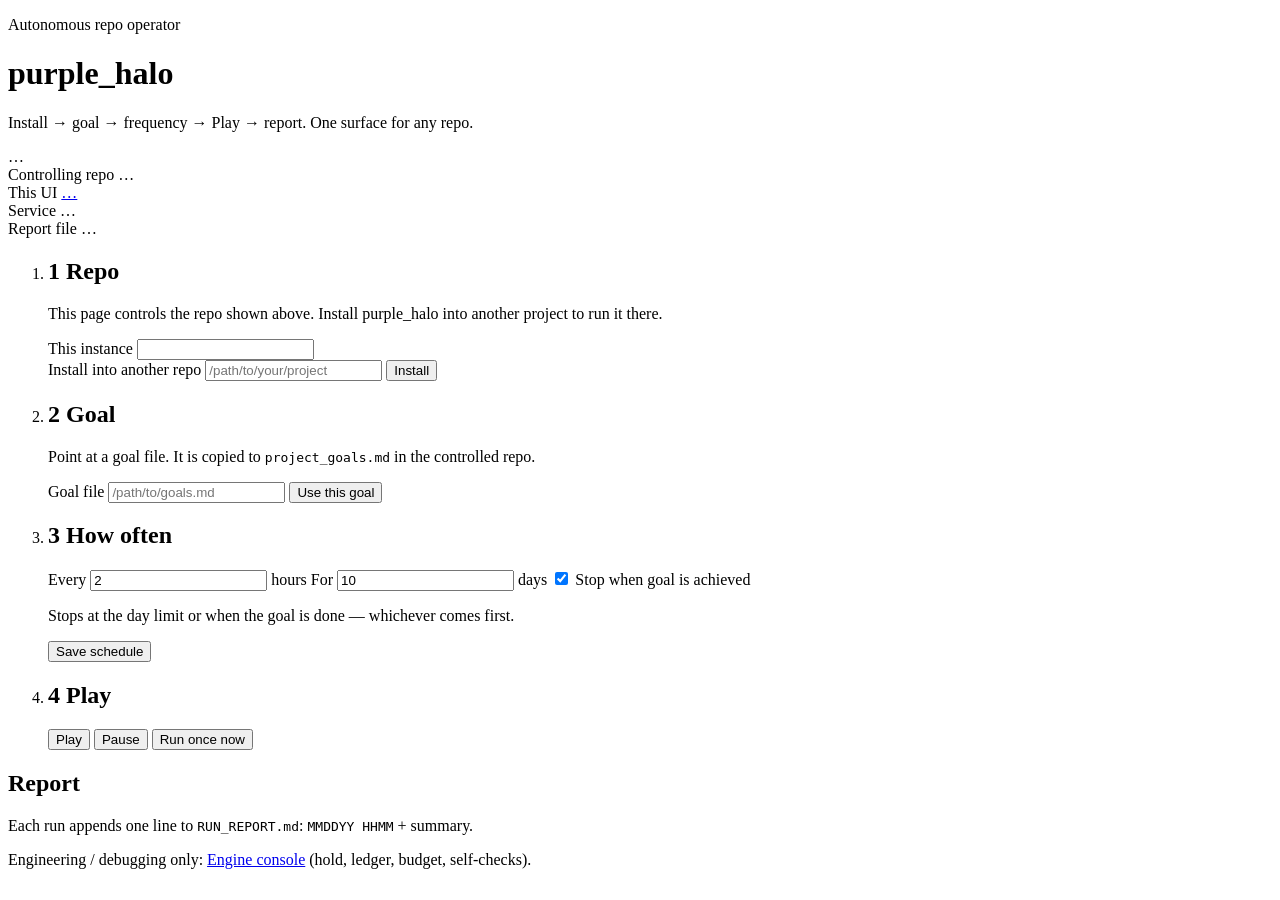
==== operator_ui/index.html @ 94d5ea35 "Track full v1 product body for reproducible release. Add scripts, Simple UI, systemd, config templat" ====
<!DOCTYPE html>
<html lang="en">
<head>
  <meta charset="utf-8" />
  <meta name="viewport" content="width=device-width, initial-scale=1" />
  <title>purple_halo — Autonomous repo operator</title>
  <link rel="stylesheet" href="/styles.css" />
</head>
<body>
  <main class="wrap">
    <header class="top">
      <div>
        <p class="eyebrow">Autonomous repo operator</p>
        <h1>purple_halo</h1>
        <p class="sub">Install → goal → frequency → Play → report. One surface for any repo.</p>
      </div>
      <div class="top-right">
        <span id="badge" class="badge">…</span>
      </div>
    </header>

    <section class="instance-bar" aria-label="Instance">
      <div class="instance-grid">
        <div class="instance-item">
          <span class="instance-label">Controlling repo</span>
          <span id="instanceRepo" class="instance-value mono">…</span>
        </div>
        <div class="instance-item">
          <span class="instance-label">This UI</span>
          <a id="instanceUrl" class="instance-value mono link" href="#">…</a>
        </div>
        <div class="instance-item">
          <span class="instance-label">Service</span>
          <span id="instanceService" class="instance-value">…</span>
        </div>
        <div class="instance-item">
          <span class="instance-label">Report file</span>
          <span id="instanceReport" class="instance-value mono">…</span>
        </div>
      </div>
    </section>

    <p id="flash" class="flash" hidden></p>

    <ol class="flow" aria-label="Setup steps">
      <li class="flow-step" id="stepRepo">
        <section class="card">
          <h2><span class="step-num">1</span> Repo</h2>
          <p class="hint">This page controls the repo shown above. Install purple_halo into another project to run it there.</p>
          <label>This instance
            <input id="thisRepo" type="text" readonly />
          </label>
          <div class="row">
            <label class="grow">Install into another repo
              <input id="installRepo" type="text" placeholder="/path/to/your/project" />
            </label>
            <button id="btnInstall" type="button" class="secondary">Install</button>
          </div>
          <div id="installNote" class="install-result" hidden>
            <p id="installSummary" class="note"></p>
            <pre id="installDetails" class="install-details"></pre>
          </div>
        </section>
      </li>
      <li class="flow-step" id="stepGoal">
        <section class="card">
          <h2><span class="step-num">2</span> Goal</h2>
          <p class="hint">Point at a goal file. It is copied to <code>project_goals.md</code> in the controlled repo.</p>
          <div class="row">
            <label class="grow">Goal file
              <input id="goalPath" type="text" placeholder="/path/to/goals.md" />
            </label>
            <button id="btnGoal" type="button" class="secondary">Use this goal</button>
          </div>
          <pre id="goalPreview" class="preview"></pre>
        </section>
      </li>
      <li class="flow-step" id="stepFrequency">
        <section class="card">
          <h2><span class="step-num">3</span> How often</h2>
          <div class="row fields">
            <label>Every
              <span class="inline">
                <input id="everyHours" type="number" min="0.25" step="0.25" value="2" />
                <span>hours</span>
              </span>
            </label>
            <label>For
              <span class="inline">
                <input id="forDays" type="number" min="1" step="1" value="10" />
                <span>days</span>
              </span>
            </label>
            <label class="check">
              <input id="untilGoal" type="checkbox" checked />
              Stop when goal is achieved
            </label>
          </div>
          <p class="hint">Stops at the day limit or when the goal is done — whichever comes first.</p>
          <button id="btnFrequency" type="button" class="secondary">Save schedule</button>
        </section>
      </li>
      <li class="flow-step" id="stepPlay">
        <section class="card play-card">
          <h2><span class="step-num">4</span> Play</h2>
          <div class="play-row">
            <button id="btnPlay" type="button" class="primary">Play</button>
            <button id="btnPause" type="button" class="secondary">Pause</button>
            <button id="btnRunOnce" type="button" class="ghost">Run once now</button>
          </div>
          <p id="statusLine" class="status-line"></p>
          <p id="lastRunLine" class="status-line subtle"></p>
        </section>
      </li>
    </ol>

    <section class="card report-card">
      <h2>Report</h2>
      <p class="hint">Each run appends one line to <code>RUN_REPORT.md</code>: <code>MMDDYY HHMM</code> + summary.</p>
      <div class="report-meta">
        <span id="reportMeta" class="subtle"></span>
      </div>
      <pre id="report" class="report"></pre>
    </section>

    <footer class="footer">
      <p>Engineering / debugging only: <a class="quiet" href="/advanced.html">Engine console</a> (hold, ledger, budget, self-checks).</p>
    </footer>
  </main>
  <script src="/app.js"></script>
</body>
</html>
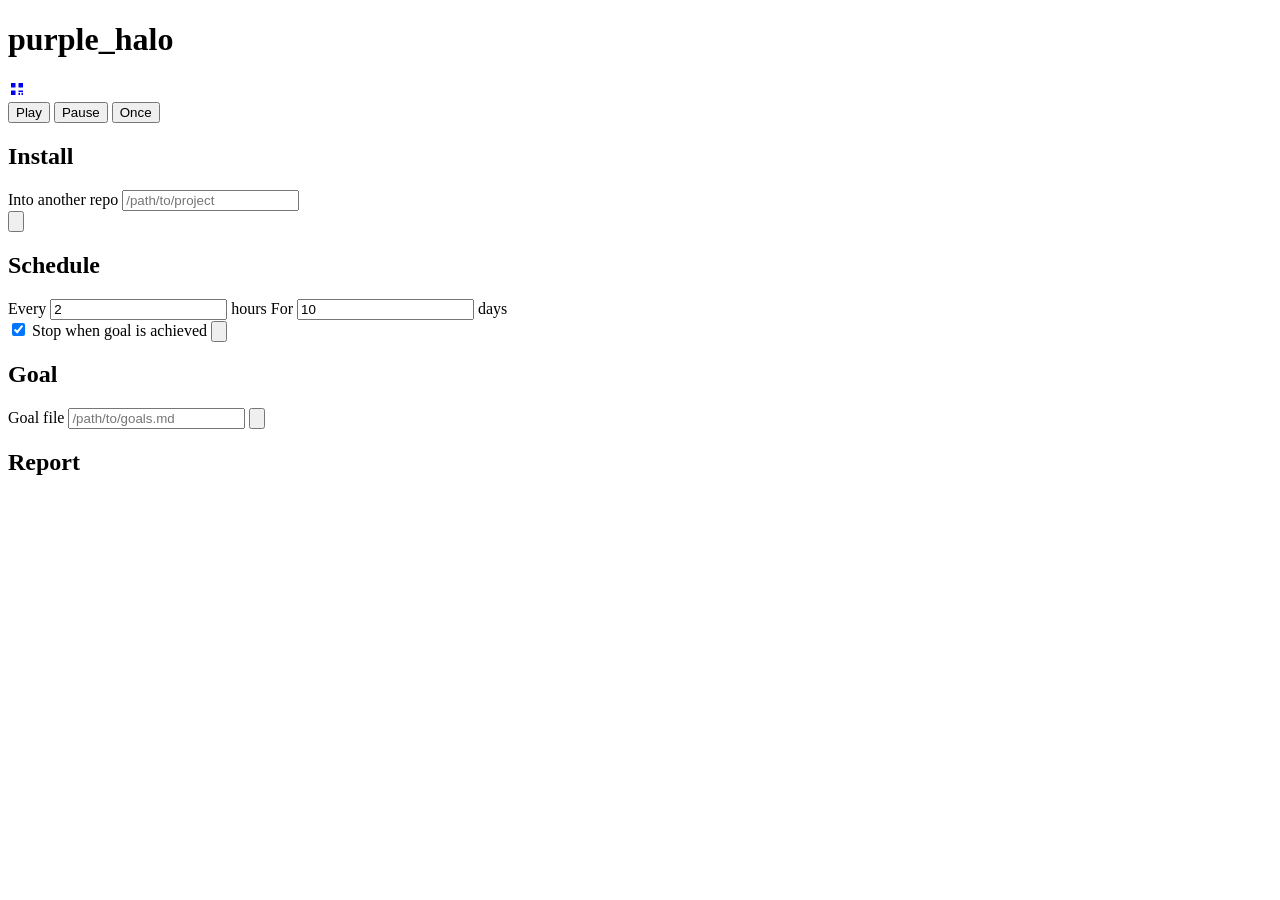
==== commit 9d2a9102: "Polish Simple UI with VCR operator layout and faster service startup. Operator-requested visual pass" ====
--- a/operator_ui/index.html
+++ b/operator_ui/index.html
@@ -3,130 +3,123 @@
 <head>
   <meta charset="utf-8" />
   <meta name="viewport" content="width=device-width, initial-scale=1" />
-  <title>purple_halo — Autonomous repo operator</title>
+  <title>purple_halo</title>
   <link rel="stylesheet" href="/styles.css" />
 </head>
 <body>
-  <main class="wrap">
+  <main class="wrap vcr-chassis">
     <header class="top">
-      <div>
-        <p class="eyebrow">Autonomous repo operator</p>
+      <div class="brand">
+        <span class="brand-mark" aria-hidden="true"></span>
         <h1>purple_halo</h1>
-        <p class="sub">Install → goal → frequency → Play → report. One surface for any repo.</p>
       </div>
       <div class="top-right">
-        <span id="badge" class="badge">…</span>
+        <span id="serviceLed" class="service-led" title="Service status" aria-label="Service status"></span>
+        <a class="icon-link quiet" href="/advanced.html" title="Engine console" aria-label="Engine console">
+          <svg viewBox="0 0 24 24" width="18" height="18" aria-hidden="true"><path fill="currentColor" d="M4 4h6v6H4V4zm10 0h6v6h-6V4zM4 14h6v6H4v-6zm10 3h2v3h-2v-3zm4 0h2v3h-2v-3zm-4-3h6v2h-6v-2z"/></svg>
+        </a>
       </div>
     </header>
 
-    <section class="instance-bar" aria-label="Instance">
-      <div class="instance-grid">
-        <div class="instance-item">
-          <span class="instance-label">Controlling repo</span>
-          <span id="instanceRepo" class="instance-value mono">…</span>
-        </div>
-        <div class="instance-item">
-          <span class="instance-label">This UI</span>
-          <a id="instanceUrl" class="instance-value mono link" href="#">…</a>
-        </div>
-        <div class="instance-item">
-          <span class="instance-label">Service</span>
-          <span id="instanceService" class="instance-value">…</span>
-        </div>
-        <div class="instance-item">
-          <span class="instance-label">Report file</span>
-          <span id="instanceReport" class="instance-value mono">…</span>
-        </div>
-      </div>
-    </section>
-
     <p id="flash" class="flash" hidden></p>
 
-    <ol class="flow" aria-label="Setup steps">
-      <li class="flow-step" id="stepRepo">
-        <section class="card">
-          <h2><span class="step-num">1</span> Repo</h2>
-          <p class="hint">This page controls the repo shown above. Install purple_halo into another project to run it there.</p>
-          <label>This instance
-            <input id="thisRepo" type="text" readonly />
-          </label>
-          <div class="row">
-            <label class="grow">Install into another repo
-              <input id="installRepo" type="text" placeholder="/path/to/your/project" />
+    <div class="product-grid" aria-label="Operator">
+      <!-- Row 1: Play — full width, centered -->
+      <section class="card play-panel span-2" id="stepPlay">
+        <div class="play-center">
+          <div class="vcr-deck" role="group" aria-label="Transport controls">
+            <button id="btnPlay" type="button" class="vcr-btn vcr-play" aria-label="Play">
+              <span class="vcr-face"><span class="vcr-glyph vcr-glyph-play" aria-hidden="true"></span></span>
+              <span class="vcr-label">Play</span>
+            </button>
+            <button id="btnPause" type="button" class="vcr-btn vcr-pause" aria-label="Pause">
+              <span class="vcr-face"><span class="vcr-glyph vcr-glyph-pause" aria-hidden="true"></span></span>
+              <span class="vcr-label">Pause</span>
+            </button>
+            <button id="btnRunOnce" type="button" class="vcr-btn vcr-once" aria-label="Run once now">
+              <span class="vcr-face"><span class="vcr-glyph vcr-glyph-once" aria-hidden="true"></span></span>
+              <span class="vcr-label">Once</span>
+            </button>
+          </div>
+        </div>
+      </section>
+
+      <!-- Repo | Schedule -->
+      <div class="flow-step" id="stepRepo">
+        <section class="card card-fill">
+          <h2 class="section-head">Install</h2>
+          <div class="panel-body">
+            <label class="panel-field">Into another repo
+              <input id="installRepo" type="text" placeholder="/path/to/project" />
             </label>
-            <button id="btnInstall" type="button" class="secondary">Install</button>
-          </div>
-          <div id="installNote" class="install-result" hidden>
-            <p id="installSummary" class="note"></p>
-            <pre id="installDetails" class="install-details"></pre>
+            <div class="panel-spacer" aria-hidden="true"></div>
+            <button id="btnInstall" type="button" class="secondary action-icon-btn panel-action" aria-label="Install" title="Install">
+              <svg viewBox="0 0 24 24" aria-hidden="true"><path fill="currentColor" d="M19 9h-4V3H9v6H5l7 7 7-7zM5 18v2h14v-2H5z"/></svg>
+            </button>
+            <div id="installNote" class="install-result" hidden>
+              <p id="installSummary" class="note"></p>
+              <pre id="installDetails" class="install-details"></pre>
+            </div>
           </div>
         </section>
-      </li>
-      <li class="flow-step" id="stepGoal">
+      </div>
+
+      <div class="flow-step" id="stepFrequency">
+        <section class="card card-fill">
+          <h2 class="section-head">Schedule</h2>
+          <div class="panel-body">
+            <div class="field-row">
+              <label>Every
+                <span class="inline">
+                  <input id="everyHours" type="number" min="0.25" step="0.25" value="2" />
+                  <span>hours</span>
+                </span>
+              </label>
+              <label>For
+                <span class="inline">
+                  <input id="forDays" type="number" min="1" step="1" value="10" />
+                  <span>days</span>
+                </span>
+              </label>
+            </div>
+            <label class="check">
+              <input id="untilGoal" type="checkbox" checked />
+              Stop when goal is achieved
+            </label>
+            <button id="btnFrequency" type="button" class="secondary action-icon-btn panel-action" aria-label="Save schedule" title="Save schedule">
+              <svg viewBox="0 0 24 24" aria-hidden="true"><path fill="currentColor" d="M17 3H5c-1.11 0-2 .9-2 2v14c0 1.1.89 2 2 2h14c1.1 0 2-.9 2-2V7l-4-4zm-5 16c-1.66 0-3-1.34-3-3s1.34-3 3-3 3 1.34 3 3-1.34 3-3 3zm3-10H5V5h10v4z"/></svg>
+            </button>
+          </div>
+        </section>
+      </div>
+
+      <!-- Row 4: Goal — full width -->
+      <div class="flow-step span-2" id="stepGoal">
         <section class="card">
-          <h2><span class="step-num">2</span> Goal</h2>
-          <p class="hint">Point at a goal file. It is copied to <code>project_goals.md</code> in the controlled repo.</p>
+          <h2 class="section-head">Goal</h2>
           <div class="row">
             <label class="grow">Goal file
               <input id="goalPath" type="text" placeholder="/path/to/goals.md" />
             </label>
-            <button id="btnGoal" type="button" class="secondary">Use this goal</button>
+            <button id="btnGoal" type="button" class="secondary action-icon-btn" aria-label="Use goal" title="Use goal">
+              <svg viewBox="0 0 24 24" aria-hidden="true"><path fill="currentColor" d="M12 2C8.13 2 5 5.13 5 9c0 5.25 7 13 7 13s7-7.75 7-13c0-3.87-3.13-7-7-7zm0 9.5c-1.38 0-2.5-1.12-2.5-2.5s1.12-2.5 2.5-2.5 2.5 1.12 2.5 2.5-1.12 2.5-2.5 2.5z"/></svg>
+            </button>
           </div>
           <pre id="goalPreview" class="preview"></pre>
         </section>
-      </li>
-      <li class="flow-step" id="stepFrequency">
-        <section class="card">
-          <h2><span class="step-num">3</span> How often</h2>
-          <div class="row fields">
-            <label>Every
-              <span class="inline">
-                <input id="everyHours" type="number" min="0.25" step="0.25" value="2" />
-                <span>hours</span>
-              </span>
-            </label>
-            <label>For
-              <span class="inline">
-                <input id="forDays" type="number" min="1" step="1" value="10" />
-                <span>days</span>
-              </span>
-            </label>
-            <label class="check">
-              <input id="untilGoal" type="checkbox" checked />
-              Stop when goal is achieved
-            </label>
-          </div>
-          <p class="hint">Stops at the day limit or when the goal is done — whichever comes first.</p>
-          <button id="btnFrequency" type="button" class="secondary">Save schedule</button>
-        </section>
-      </li>
-      <li class="flow-step" id="stepPlay">
-        <section class="card play-card">
-          <h2><span class="step-num">4</span> Play</h2>
-          <div class="play-row">
-            <button id="btnPlay" type="button" class="primary">Play</button>
-            <button id="btnPause" type="button" class="secondary">Pause</button>
-            <button id="btnRunOnce" type="button" class="ghost">Run once now</button>
-          </div>
-          <p id="statusLine" class="status-line"></p>
-          <p id="lastRunLine" class="status-line subtle"></p>
-        </section>
-      </li>
-    </ol>
+      </div>
 
-    <section class="card report-card">
-      <h2>Report</h2>
-      <p class="hint">Each run appends one line to <code>RUN_REPORT.md</code>: <code>MMDDYY HHMM</code> + summary.</p>
-      <div class="report-meta">
-        <span id="reportMeta" class="subtle"></span>
-      </div>
-      <pre id="report" class="report"></pre>
-    </section>
-
-    <footer class="footer">
-      <p>Engineering / debugging only: <a class="quiet" href="/advanced.html">Engine console</a> (hold, ledger, budget, self-checks).</p>
-    </footer>
+      <!-- Row 5: Report — full width -->
+      <section class="card report-card span-2">
+        <h2 class="section-head">
+          Report
+          <span id="reportMeta" class="report-count"></span>
+        </h2>
+        <div id="runChart" class="run-chart" aria-label="Recent runs"></div>
+        <pre id="report" class="report"></pre>
+      </section>
+    </div>
   </main>
   <script src="/app.js"></script>
 </body>
-</html>+</html>
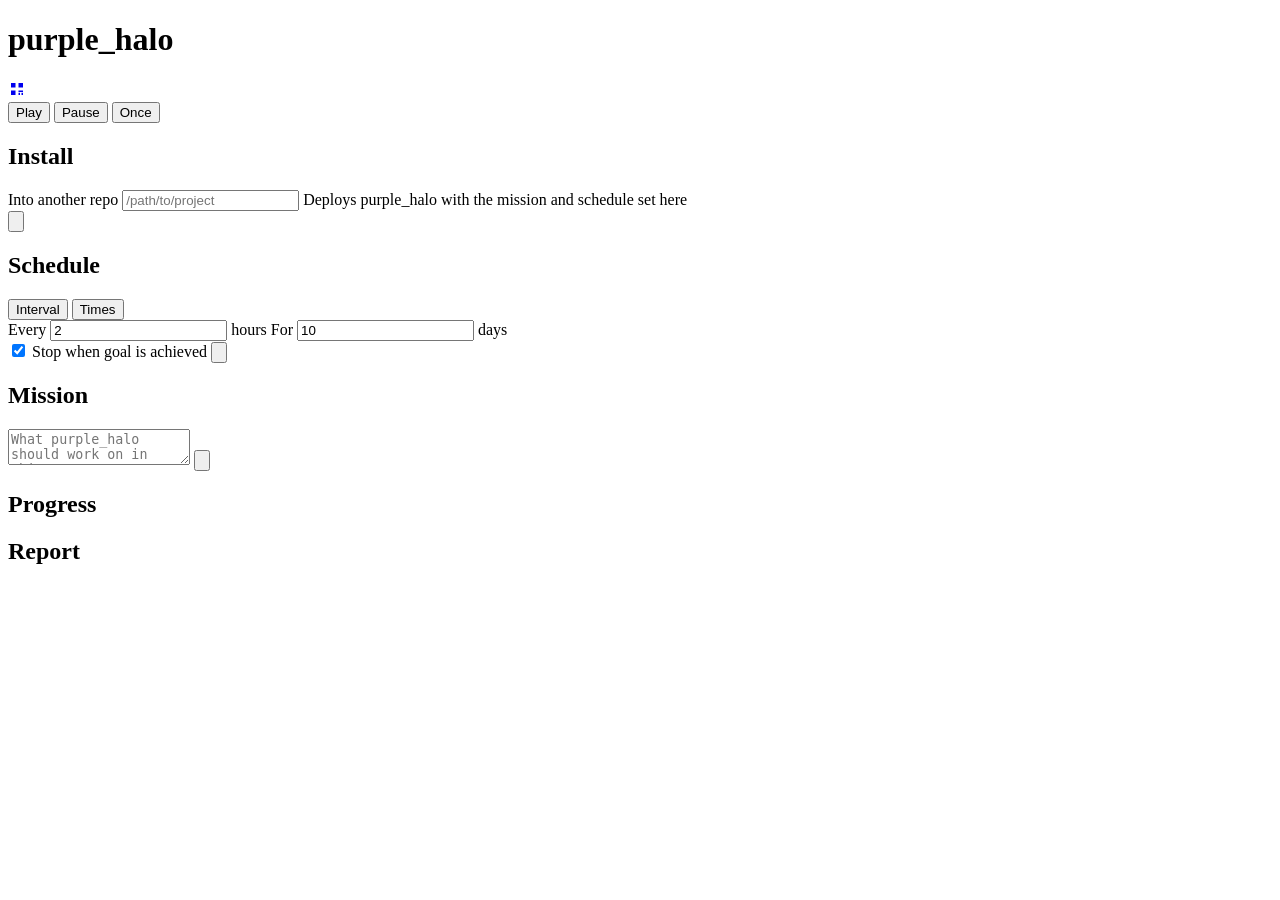
==== commit 7944f49a: "Prepare repo for public publication. Carry pending operator UI/loop work into history and redact the" ====
--- a/operator_ui/index.html
+++ b/operator_ui/index.html
@@ -11,7 +11,7 @@
     <header class="top">
       <div class="brand">
         <span class="brand-mark" aria-hidden="true"></span>
-        <h1>purple_halo</h1>
+        <h1>purple_halo <span id="repoTag" class="repo-tag" hidden></span></h1>
       </div>
       <div class="top-right">
         <span id="serviceLed" class="service-led" title="Service status" aria-label="Service status"></span>
@@ -51,6 +51,7 @@
           <div class="panel-body">
             <label class="panel-field">Into another repo
               <input id="installRepo" type="text" placeholder="/path/to/project" />
+              <span class="field-hint">Deploys purple_halo with the mission and schedule set here</span>
             </label>
             <div class="panel-spacer" aria-hidden="true"></div>
             <button id="btnInstall" type="button" class="secondary action-icon-btn panel-action" aria-label="Install" title="Install">
@@ -68,20 +69,54 @@
         <section class="card card-fill">
           <h2 class="section-head">Schedule</h2>
           <div class="panel-body">
-            <div class="field-row">
-              <label>Every
-                <span class="inline">
-                  <input id="everyHours" type="number" min="0.25" step="0.25" value="2" />
-                  <span>hours</span>
-                </span>
-              </label>
-              <label>For
-                <span class="inline">
-                  <input id="forDays" type="number" min="1" step="1" value="10" />
+            <div class="schedule-toggle" role="group" aria-label="Schedule mode">
+              <button type="button" class="sch-toggle-opt" data-kind="interval" aria-pressed="true">Interval</button>
+              <button type="button" class="sch-toggle-opt" data-kind="times" aria-pressed="false">Times</button>
+            </div>
+
+            <div id="scheduleInterval" class="schedule-mode">
+              <div class="field-row">
+                <label>Every
+                  <span class="inline">
+                    <input id="everyHours" type="number" min="0.25" step="0.25" value="2" />
+                    <span>hours</span>
+                  </span>
+                </label>
+                <label>For
+                  <span class="inline">
+                    <input id="forDays" type="number" min="1" step="1" value="10" />
+                    <span>days</span>
+                  </span>
+                </label>
+              </div>
+            </div>
+
+            <div id="scheduleTimes" class="schedule-mode schedule-mode-compact" hidden>
+              <div class="weekday-row" aria-label="Days of week">
+                <label class="wd-check"><input type="checkbox" data-wd="0" checked /> M</label>
+                <label class="wd-check"><input type="checkbox" data-wd="1" checked /> T</label>
+                <label class="wd-check"><input type="checkbox" data-wd="2" checked /> W</label>
+                <label class="wd-check"><input type="checkbox" data-wd="3" checked /> T</label>
+                <label class="wd-check"><input type="checkbox" data-wd="4" checked /> F</label>
+                <label class="wd-check"><input type="checkbox" data-wd="5" checked /> S</label>
+                <label class="wd-check"><input type="checkbox" data-wd="6" checked /> S</label>
+              </div>
+              <div class="times-meta-row">
+                <label class="compact-inline">Every
+                  <input id="everyWeeks" type="number" min="1" step="1" value="1" />
+                  <span>wk</span>
+                </label>
+                <label class="compact-inline">For
+                  <input id="forDaysTimes" type="number" min="1" step="1" value="10" />
                   <span>days</span>
-                </span>
-              </label>
+                </label>
+              </div>
+              <div class="times-slot-row">
+                <div id="timeSlots" class="time-slots"></div>
+                <button id="btnAddSlot" type="button" class="link-btn slot-add" title="Add time">+</button>
+              </div>
             </div>
+
             <label class="check">
               <input id="untilGoal" type="checkbox" checked />
               Stop when goal is achieved
@@ -96,18 +131,22 @@
       <!-- Row 4: Goal — full width -->
       <div class="flow-step span-2" id="stepGoal">
         <section class="card">
-          <h2 class="section-head">Goal</h2>
-          <div class="row">
-            <label class="grow">Goal file
-              <input id="goalPath" type="text" placeholder="/path/to/goals.md" />
-            </label>
-            <button id="btnGoal" type="button" class="secondary action-icon-btn" aria-label="Use goal" title="Use goal">
-              <svg viewBox="0 0 24 24" aria-hidden="true"><path fill="currentColor" d="M12 2C8.13 2 5 5.13 5 9c0 5.25 7 13 7 13s7-7.75 7-13c0-3.87-3.13-7-7-7zm0 9.5c-1.38 0-2.5-1.12-2.5-2.5s1.12-2.5 2.5-2.5 2.5 1.12 2.5 2.5-1.12 2.5-2.5 2.5z"/></svg>
+          <h2 class="section-head">Mission</h2>
+          <div class="goal-body">
+            <textarea id="goalEditor" class="goal-editor" spellcheck="false" placeholder="What purple_halo should work on in this repo…"></textarea>
+            <button id="btnGoal" type="button" class="secondary action-icon-btn goal-save" aria-label="Save goal" title="Save goal">
+              <svg viewBox="0 0 24 24" aria-hidden="true"><path fill="currentColor" d="M17 3H5c-1.11 0-2 .9-2 2v14c0 1.1.89 2 2 2h14c1.1 0 2-.9 2-2V7l-4-4zm-5 16c-1.66 0-3-1.34-3-3s1.34-3 3-3 3 1.34 3 3-1.34 3-3 3zm3-10H5V5h10v4z"/></svg>
             </button>
           </div>
-          <pre id="goalPreview" class="preview"></pre>
         </section>
       </div>
+
+      <!-- Progress -->
+      <section class="card progress-card span-2" id="stepProgress">
+        <h2 class="section-head">Progress</h2>
+        <p id="progressSummary" class="progress-summary"></p>
+        <p id="progressDetail" class="progress-detail note"></p>
+      </section>
 
       <!-- Row 5: Report — full width -->
       <section class="card report-card span-2">
